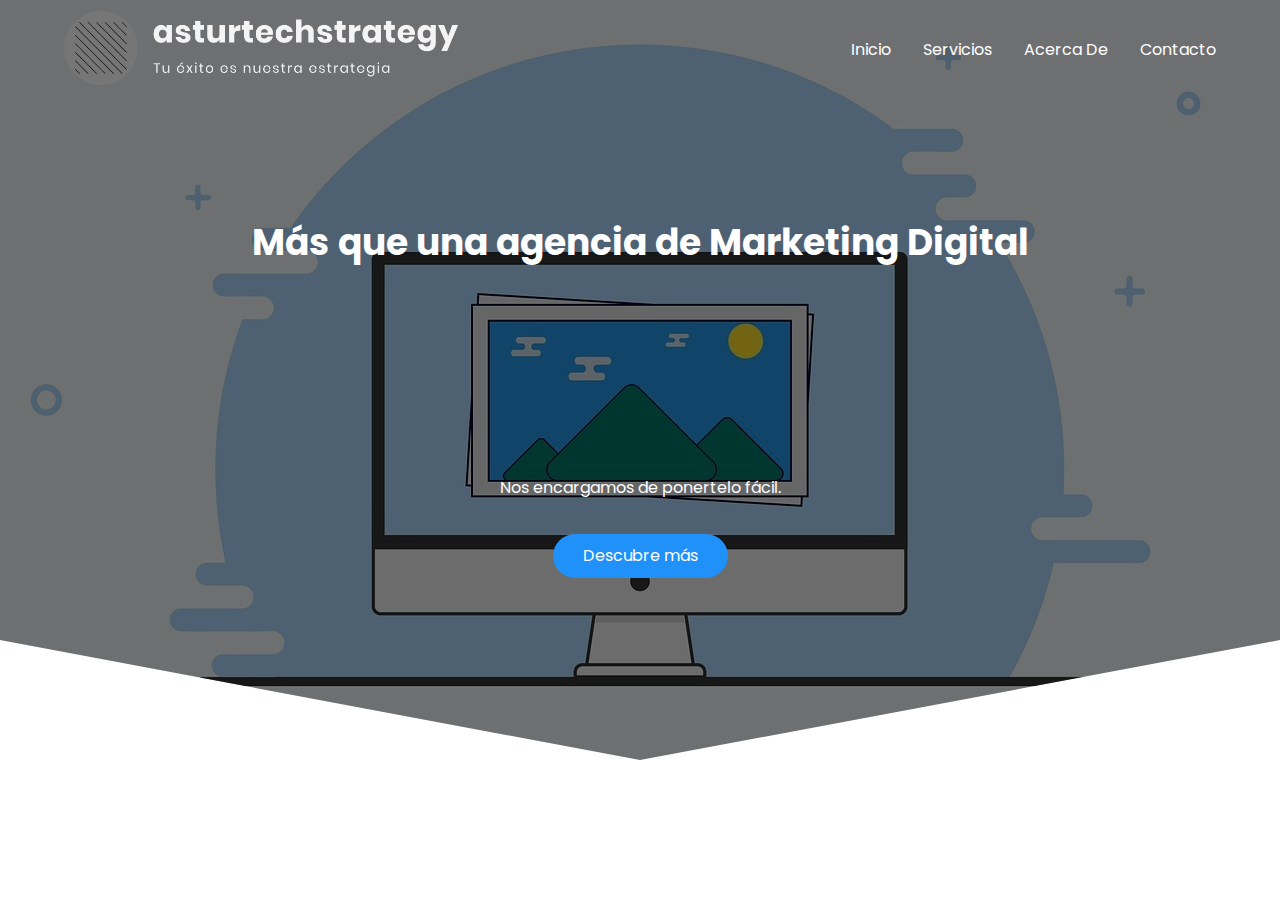
==== index.html @ c0c12b73 "TAR-01 Implementacion págima web" ====
<!DOCTYPE html>
<html lang="en">
<head>
    <meta charset="UTF-8">
    <meta name="viewport" content="width=device-width, initial-scale=1.0">
    <link rel="stylesheet" href="./css/normalize.css">
    <link rel="stylesheet" href="./css/styles.css">
    <link rel="shortcut icon" href="./Logos/Original on Transparent.png" type="image/x-icon">
    <title>Modern Web Page</title>
</head>
<body>
   <header class="hero">
        <nav class="nav container">
            <div class="nav__logo">
                
                <img class="imglogo" src="./Logos/Grayscale on Transparent.png">
            </div>

            <ul class="nav__link nav__link--menu">
                <li class="nav__items">
                    <a href="#" class="nav__links">Inicio</a>
                </li>
                <li class="nav__items">
                    <a href="#" class="nav__links">Servicios</a>
                </li>
                <li class="nav__items">
                    <a href="#" class="nav__links">Acerca De</a>
                </li>
                <li class="nav__items">
                    <a href="#" class="nav__links">Contacto</a>
                </li>

            <img src="./Logos/close.svg" class="nav__close">
            </ul>

            <div class="nav__menu">
                <img src="./Logos/menu.svg" class="nav__img">
            </div>
            
        </nav>
        <section class="hero__container container">
            <h1 class="hero__title">Más que una agencia de Marketing Digital</h1>
            <p class="hero__paragraph">Nos encargamos de ponertelo fácil. </p>
            <a href="#" class="cta">Descubre más</a>
        </section>
   </header>
</body>
</html>
---- css/styles.css ----
@import url('https://fonts.googleapis.com/css2?family=Poppins:wght@300;400;600;700&display=swap');

:root {
    --padding-container: 100px 0;
    
}

body {
    font-family: 'Poppins', sans-serif;
}

.container {
    width: 90%;
    max-width: 1200px;
    margin: 0 auto;
    overflow: hidden;
    padding: var(--padding-container);
}

.hero {
    width: 100%;
    height: 100vh;
    min-height: 600px;
    max-height: 800px;
    position: relative;
    display: grid;
    grid-template-rows: 100px 1fr;
    color: #fff;
}

.hero::before {
    content: "";
    position: absolute;
    top: 0;
    left: 0;
    width: 100%;
    height: 100%;
    background-image: linear-gradient(180deg, #0000008c 0%, #0000008c 100%), url('../Logos/ordenador.jpg');
    background-size: cover;
    clip-path: polygon(0 0, 100% 0, 100% 80%, 50% 95%, 0 80%);
    z-index: -1;
}


/* Nav */

.nav {
    --padding-container: 0;
    height: 100%;
    display: flex;
    align-items: center;
}

.nav__title {
    font-weight: 300;
}

.imglogo{
    font-weight: 300;
    height: 30%;
    width: 50%;
}

.nav__link {
    margin-left: auto;
    padding: 0;
    display: grid;
    grid-auto-flow: column;
    grid-auto-columns: max-content;
    gap: 2em;
}

.nav__items {
    list-style: none;
}

.nav__links {
    color: #fff;
    text-decoration: none;
}

.nav__menu {
    margin-left: auto;
    cursor: pointer;
    display: none;
}

.nav__img {
    display: block;
    width: 30px;
}


.nav__close {
    display: var(--show, none);
}


/* Hero container */

.hero__container {
    max-width: 800px;
    --padding-container: 0;
    display: grid;
    grid-auto-rows: max-content;
    align-content: center;
    gap: 1em;
    padding-bottom: 100px;
    text-align: center;
}

.hero__title {
    font-size: 2.25rem;
    margin-bottom: 25%;
    color: white;
}

.hero__paragraph {
    margin-bottom: 20px;
}

.cta {
    display: inline-block;
    background-color: #2091F9;
    justify-self: center;
    color: #fff;
    text-decoration: none;
    padding: 13px 30px;
    border-radius: 32px;
}

/* About */

.about {
    text-align: center;
}

.subtitle {
    color: var(--color-title);
    font-size: 2rem;
    margin-bottom: 25px;
}


.about__paragraph {
    line-height: 1.7;
}

.about__main {
    padding-top: 80px;
    display: grid;
    width: 90%;
    margin: 0 auto;
    gap: 1em;
    overflow: hidden;
    grid-template-columns: repeat(auto-fit, minmax(260px, auto));
}


.about__icons {
    display: grid;
    gap: 1em;
    justify-items: center;
    width: 260px;
    overflow: hidden;
    margin: 0 auto;
}

.about__icon {
    width: 40px;
}

/* Knowledge */

.knowledge {
    background-color: #e5e5f7;
    background-image: radial-gradient(#444cf7 0.5px, transparent 0.5px), radial-gradient(#444cf7 0.5px, #e5e5f7 0.5px);
    background-size: 20px 20px;
    background-position: 0 0, 10px 10px;
    overflow: hidden;
}

.knowledge__container{
    display: grid;
    grid-template-columns: 1fr 1fr;
    gap: 1em;
    align-items: center;
}

.knowledge__picture{
    max-width: 500px;
}

.knowledge__paragraph{
    line-height: 1.7;
    margin-bottom: 15px;
}

.knowledge__img{
    width: 100%;
    display: block;
}

/* price */

.price{
    text-align: center;
}

.price__table{
    padding-top: 60px;
    display: flex;
    flex-wrap: wrap;
    gap: 2.5em;
    justify-content: space-evenly;
    align-items: center;
}

.price__element{
    background-color: #e5e5f7;
    text-align: center;
    border-radius: 10px;
    width: 330px;
    padding: 40px;
    --color-plan: #696871;
    --color-price: #1D293F;
    --bg-cta: #fff;
    --color-cta: #5454D4;
    --color-items: #696871;
}

.price__element--best{
    width: 370px;
    padding: 60px 40px;
    background-color: #FF7143;
    --color-plan: rgb(255 255 255 / 75%);
    --color-price: #fff;
    --bg-cta: #9F3919;
    --color-cta: #FFF;
    --color-items: #fff;
}


.price__name{
    color: var(--color-plan);
    margin-bottom: 15px;
    font-weight: 300;
}

.price__price{
    font-size: 2.5rem;
    color: var(--color-price);
}

.price__items{
    margin-top: 35px;
    display: grid;
    gap: 1em;
    font-weight: 300;
    font-size: 1.2rem;
    margin-bottom: 50px;
    color: var(--color-items);
}

.price__cta{
    display: block;
    padding: 20px 0;
    border-radius: 10px;
    text-decoration: none;
    background-color: var(--bg-cta);
    font-weight: 600;
    color: var(--color-cta);
    box-shadow: 0 0 1px rgba(0, 0, 0, .5);
}

/* Testimony */

.testimony{
    background-color: #e5e5f7;
}

.testimony__container{
    display: grid;
    grid-template-columns: 50px 1fr 50px;
    gap: 1em;
    align-items: center;
}

.testimony__body{
    display: grid;
    grid-template-columns: 1fr max-content;
    justify-content: space-between;
    align-items: center;
    gap: 2em;
    grid-column: 2/3;
    grid-row: 1/2;
    opacity: 0;
    pointer-events: none;
}


.testimony__body--show{
    pointer-events: unset;
    opacity: 1;
    transition: opacity 1.5s ease-in-out;
}

.testimony__img{
    width: 250px;
    height: 250px;
    border-radius: 50%;
    object-fit: cover;
    object-position: 50% 30%;
}

.testimony__texts{
    max-width: 700px;
}

.testimony__course{
    background-color: royalblue;
    color: #fff;
    display: inline-block;
    padding: 5px;
}

.testimony__arrow{
    width: 90%;
    cursor: pointer;
}

/* Questions */

.questions{
    text-align: center;
}

.questions__container{
    display: grid;
    gap: 2em;
    padding-top: 50px;
    padding-bottom: 100px;
}

.questions__padding{
    padding: 0;
    transition: padding .3s;
    border: 1px solid #5454D4;
    border-radius: 6px;
}

.questions__padding--add{
    padding-bottom: 30px;
}

.questions__answer{
    padding: 0 30px 0;
    overflow: hidden;
}

.questions__title{
    text-align: left;
    display: flex;
    font-size: 20px;
    padding: 30px 0 30px;
    cursor: pointer;
    color: var(--color-title);
    justify-content: space-between;
}

.questions__arrow{
    border-radius: 50%;
    background-color: var(--color-title);
    width: 25px;
    height: 25px;
    display: flex;
    justify-content: center;
    align-items: center;
    align-self: flex-end;
    margin-left: 10px;
    transition:  transform .3s;
}

.questions__arrow--rotate{
    transform: rotate(180deg);
}

.questions__show{
    text-align: left;
    height: 0;
    transition: height .3s;
}

.questions__img{
    display: block;
}

.questions__copy{
    width: 60%;
    margin: 0 auto;
    margin-bottom: 30px;
}

/* Footer */

.footer{
    background-color: #1D293F;
}

.footer__title{
    font-weight: 300;
    font-size: 2rem;
    margin-bottom: 30px;
}

.footer__title, .footer__newsletter{
    color: #fff;
}


.footer__container{
    display: flex;
    justify-content: space-between;
    align-items: center;
    border-bottom: 1px solid #fff;
    padding-bottom: 60px;
}

.nav--footer{
    padding-bottom: 20px;
    display: grid;
    gap: 1em;
    grid-auto-flow: row;
    height: 100%;
}

.nav__link--footer{
    display: flex;
    margin: 0;
    margin-right: 20px;
    flex-wrap: wrap;
}

.footer__inputs{
    margin-top: 10px;
    display: flex;
    overflow: hidden;
}

.footer__input{
    background-color: #fff;
    height: 50px;
    display: block;
    padding-left: 10px;
    border-radius: 6px;
    font-size: 1rem;
    outline: none;
    border: none;
    margin-right: 16px;
}

.footer__submit{
    margin-left: auto;
    display: inline-block;
    height: 50px;
    padding: 0 20px ;
    background-color: #2091F9;
    border: none;
    font-size: 1rem;
    color: #fff;
    border-radius: 6px;
    cursor: pointer;
}

.footer__copy{
    --padding-container: 30px 0;
    text-align: center;
    color: #fff;
}

.footer__copyright{
    font-weight: 300;
}

.footer__icons{
    margin-bottom: 10px;
}

.footer__img{
    width: 30px;
}

/* Media queries */

@media (max-width:800px){
    .nav__menu{
        display: block;
    }

    .nav__link--menu{
        position: fixed;
        background-color: #000;
        top: 0;
        left: 0;
        height: 100%;
        width: 100%;
        display: flex;
        flex-direction: column;
        justify-content: space-evenly;
        align-items: center;
        z-index: 100;
        opacity: 0;
        pointer-events: none;
        transition: .7s opacity;
    }

    .nav__link--show{
        --show: block;
        opacity:1 ;
        pointer-events: unset;
    }

    .nav__close{
        position: absolute;
        top: 30px;
        right: 30px;
        width: 30px;
        cursor: pointer;
    }

    .hero__title{
        font-size: 2.5rem;
    }


    .about__main{
        gap: 2em;
    }

    .about__icons:last-of-type{
        grid-column: 1/-1;
    }


    .knowledge__container{
        grid-template-columns: 1fr;
        grid-template-rows: max-content 1fr;
        gap: 3em;
        text-align: center;
    }

    .knowledge__picture{
        grid-row: 1/2;
        justify-self: center;
    }

    .testimony__container{
        grid-template-columns: 30px 1fr 30px;
    }

    .testimony__body{
        grid-template-columns: 1fr;
        grid-template-rows: max-content max-content;
        gap: 3em;
        justify-items:center ;
    }


    .testimony__img{
        width: 200px;
        height: 200px;
        
    }

    .questions__copy{
        width: 100%;
    }

    .footer__container{
        flex-wrap: wrap;
    }

    .nav--footer{
        width: 100%;
        justify-items: center;
    }

    .nav__link--footer{
        width: 100%;
        justify-content: space-evenly;
        margin: 0;
    }

    .footer__form{
        width: 100%;
        justify-content: space-evenly;
    }

    .footer__input{
        flex: 1;
    }

}

@media (max-width:600px){
    .hero__title{
        font-size: 2rem;
    }

    .hero__paragraph{
        font-size: 1rem;
    }

    .subtitle{
        font-size: 1.8rem;
    }

    .price__element{
        width: 90%;
    }

    .price__element--best{
        width: 90%;
        /* padding: 40px; */
    }

    .price__price{
        font-size: 2rem;
    }

    .testimony{
        --padding-container: 60px 0;
    }

    .testimony__container{
        grid-template-columns: 28px 1fr 28px;
        gap: .9em;
    }

    .testimony__arrow{
        width: 100%;
    }

    .testimony__course{
        margin-top: 15px;
    }

    .questions__title{
        font-size: 1rem;
    }

    .footer__title{
        justify-self: start;
        margin-bottom: 15px;
    }

    .nav--footer{
        padding-bottom: 60px;
    }

    .nav__link--footer{
        justify-content: space-between;
    }

    .footer__inputs{
        flex-wrap: wrap;
    }

    .footer__input{
        flex-basis: 100%;
        margin: 0;
        margin-bottom: 16px;
    }

    .footer__submit{
        margin-right: auto;
        margin-left: 0;
        

        /* 
        margin:0;
        width: 100%;
        */
    }
}
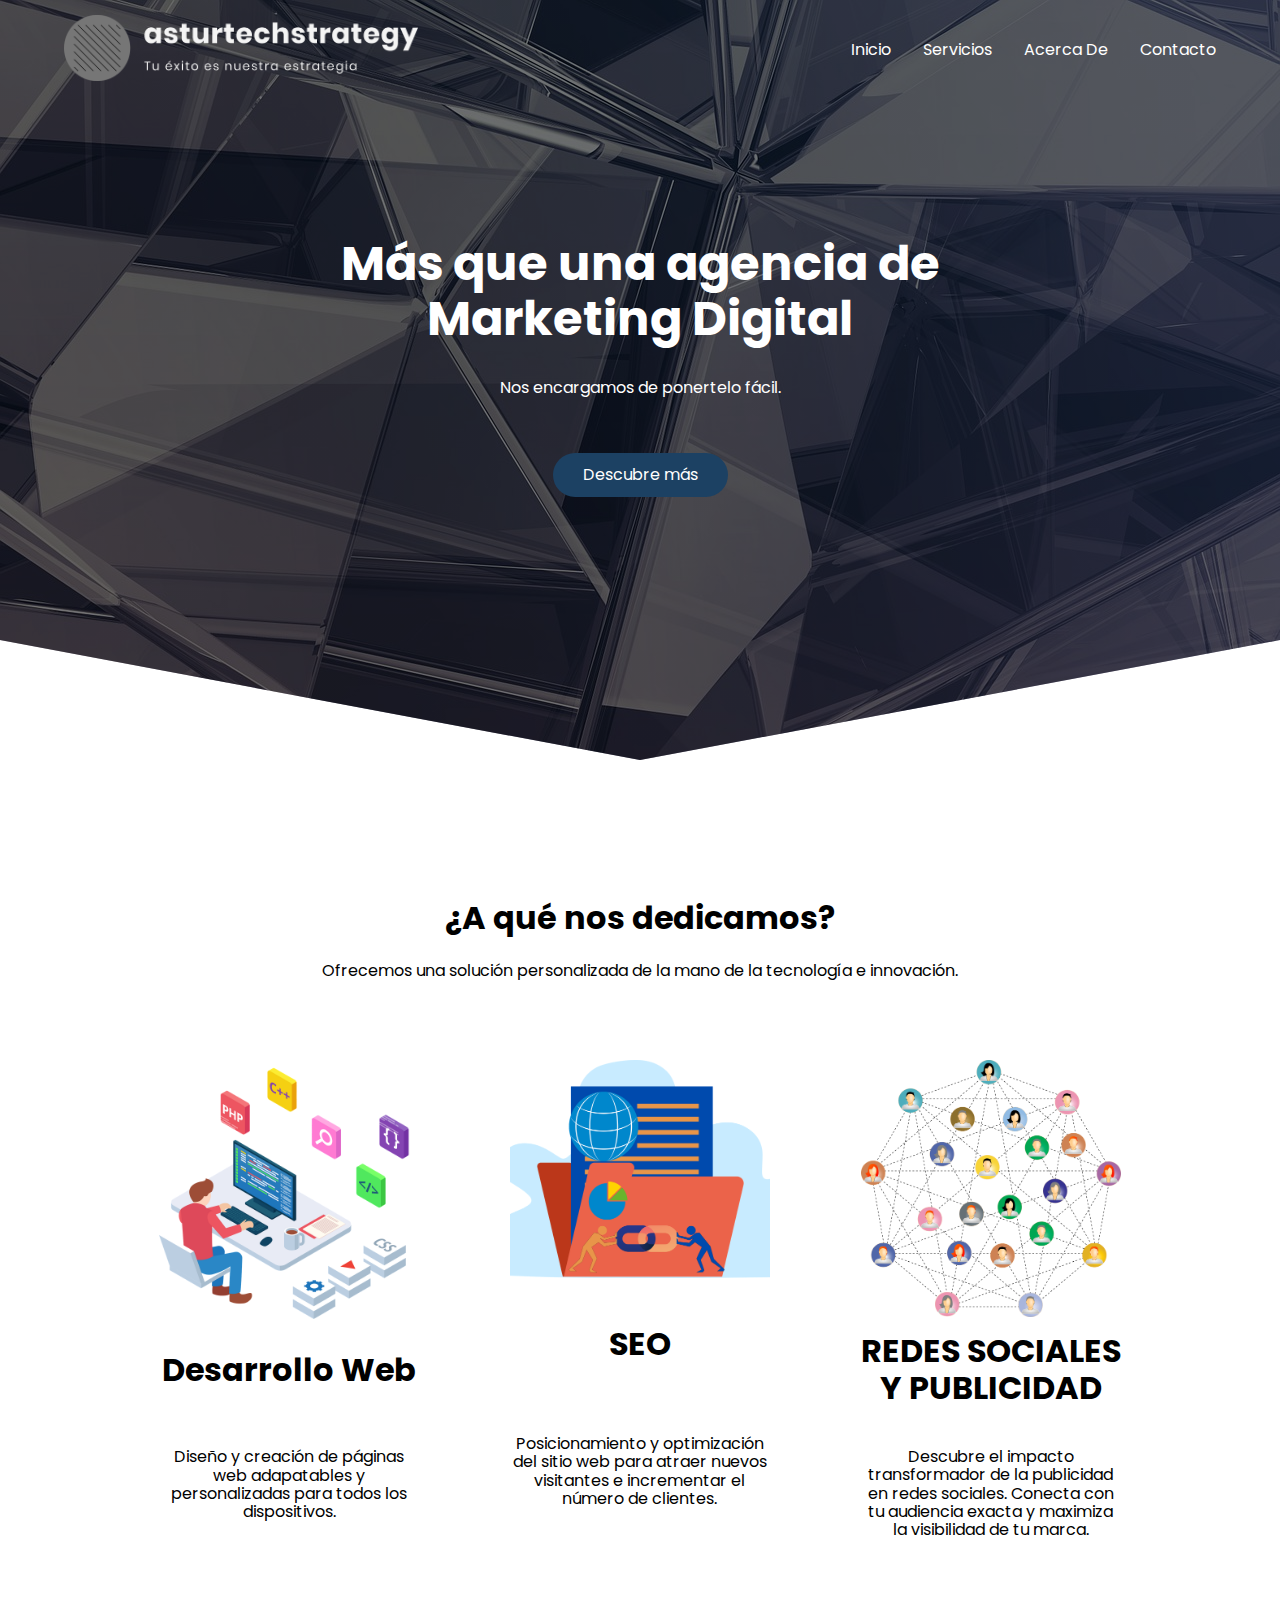
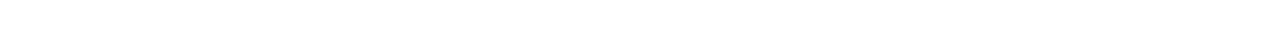
==== commit 5d8dbd72: "TAR-01 Implementacino pagina web" ====
--- a/index.html
+++ b/index.html
@@ -44,5 +44,29 @@
             <a href="#" class="cta">Descubre más</a>
         </section>
    </header>
+   <main>
+        <section class="container about">
+            <h2 class="subtitle">¿A qué nos dedicamos?</h2>
+            <p class="about_paragraph">Ofrecemos una solución personalizada de la mano de la tecnología e innovación.</p>
+
+            <div class="about__main">
+                <article class="about__icons">
+                    <img src="./Logos/desarrollo web.png" class="about__icon">
+                    <h3 class="subtitle">Desarrollo Web</h3>
+                    <p class="about_paragraph">Diseño y creación de páginas web adapatables y personalizadas para todos los dispositivos.</p>
+                </article>
+                <article class="about__icons">
+                    <img src="./Logos/seo.png" class="about__icon">
+                    <h3 class="subtitle">SEO</h3>
+                    <p class="about_paragraph">Posicionamiento y optimización del sitio web para atraer nuevos visitantes e incrementar el número de clientes.</p>
+                </article>
+                <article class="about__icons">
+                    <img src="./Logos/redessociales.png" class="about__icon">
+                    <h3 class="subtitle">REDES SOCIALES Y PUBLICIDAD</h3>
+                    <p class="about_paragraph">Descubre el impacto transformador de la publicidad en redes sociales. Conecta con tu audiencia exacta y maximiza la visibilidad de tu marca. </p>
+                </article>
+            </div>
+        </section>
+   </main>
 </body>
 </html>
--- a/css/styles.css
+++ b/css/styles.css
@@ -35,7 +35,7 @@
     left: 0;
     width: 100%;
     height: 100%;
-    background-image: linear-gradient(180deg, #0000008c 0%, #0000008c 100%), url('../Logos/ordenador.jpg');
+    background-image: linear-gradient(180deg, #0000008c 0%, #0000008c 100%), url('../Logos/fondocristal.jpg');
     background-size: cover;
     clip-path: polygon(0 0, 100% 0, 100% 80%, 50% 95%, 0 80%);
     z-index: -1;
@@ -56,9 +56,10 @@
 }
 
 .imglogo{
-    font-weight: 300;
+    font-weight: 200;
     height: 30%;
-    width: 50%;
+    width: 45%;
+    
 }
 
 .nav__link {
@@ -105,23 +106,25 @@
     grid-auto-rows: max-content;
     align-content: center;
     gap: 1em;
-    padding-bottom: 100px;
+    padding-bottom: 15%;
     text-align: center;
+    margin-top: 2%;
 }
 
 .hero__title {
-    font-size: 2.25rem;
-    margin-bottom: 25%;
+    font-size: 3rem;
+    margin-bottom: 2%;
     color: white;
 }
 
 .hero__paragraph {
-    margin-bottom: 20px;
+    margin-bottom: 5%;
+    
 }
 
 .cta {
     display: inline-block;
-    background-color: #2091F9;
+    background-color: #1c4163;
     justify-self: center;
     color: #fff;
     text-decoration: none;
@@ -167,7 +170,8 @@
 }
 
 .about__icon {
-    width: 40px;
+    width: 100%;
+   
 }
 
 /* Knowledge */
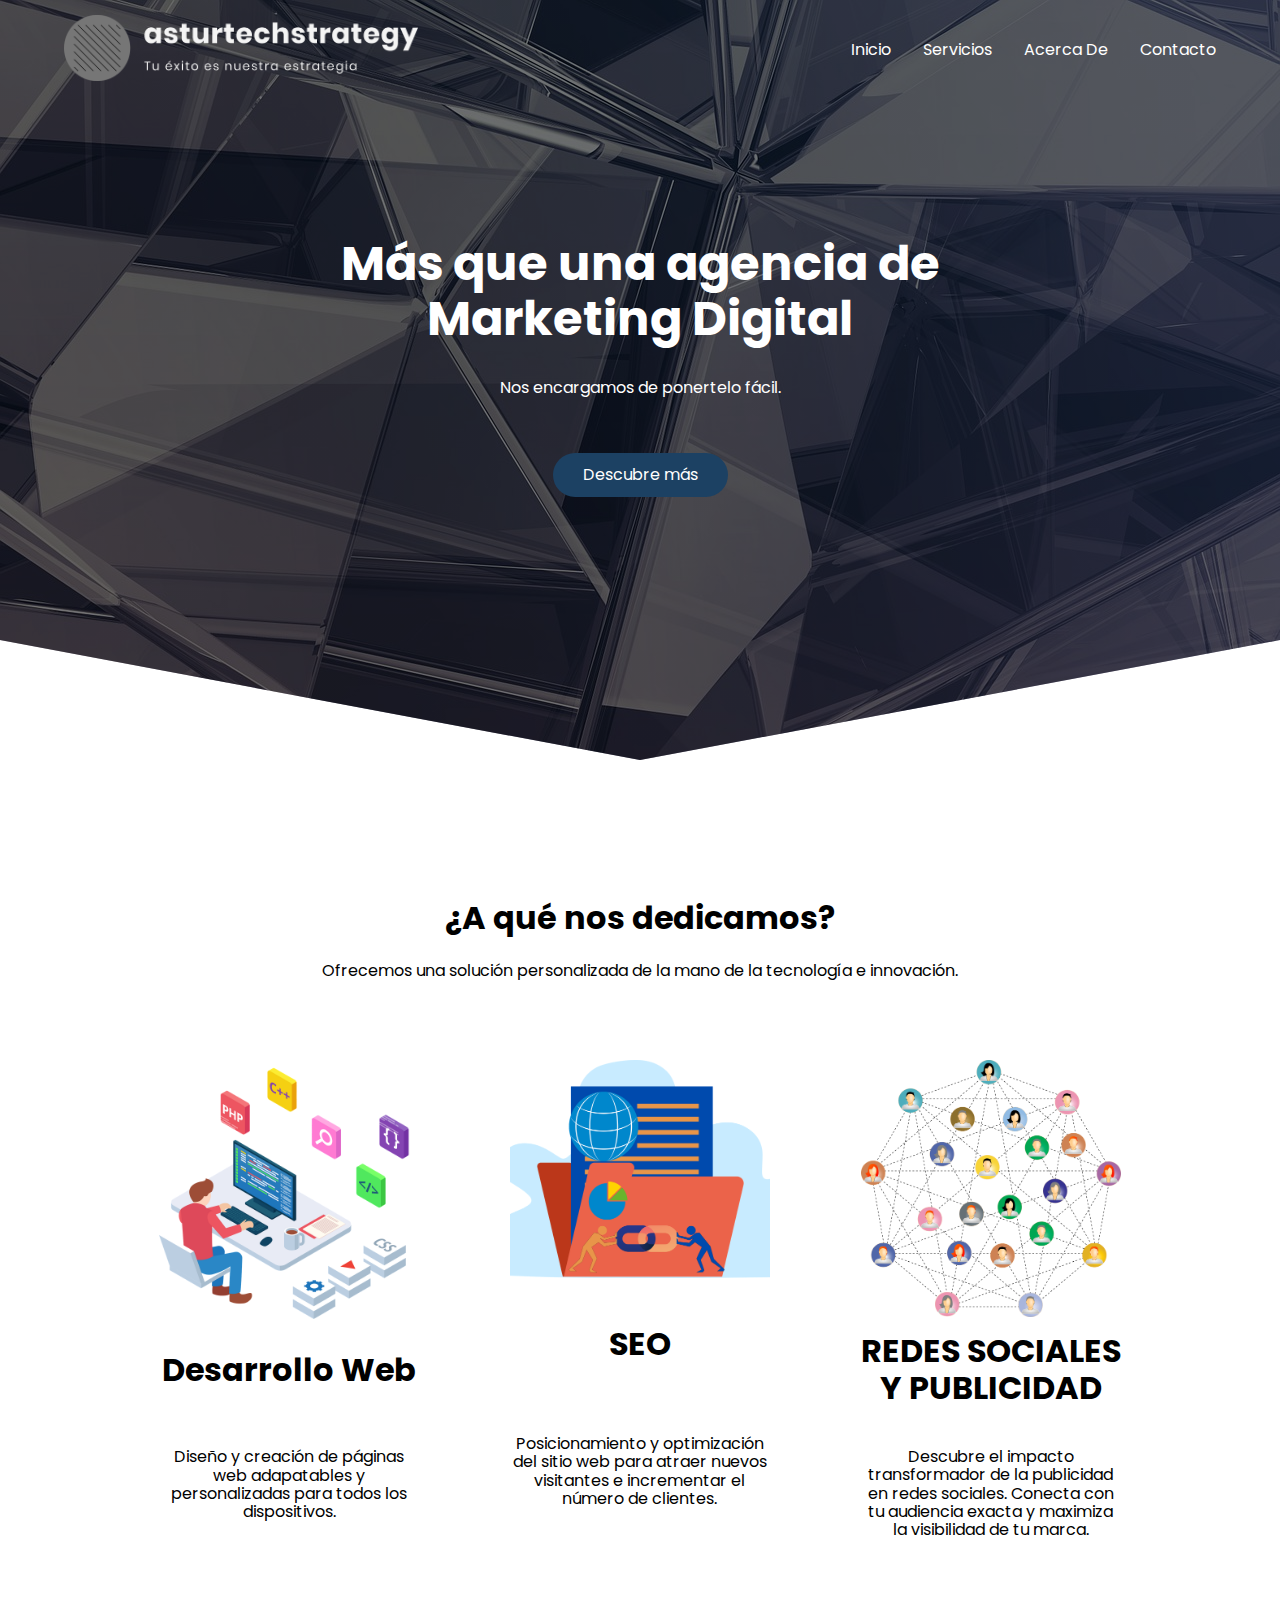
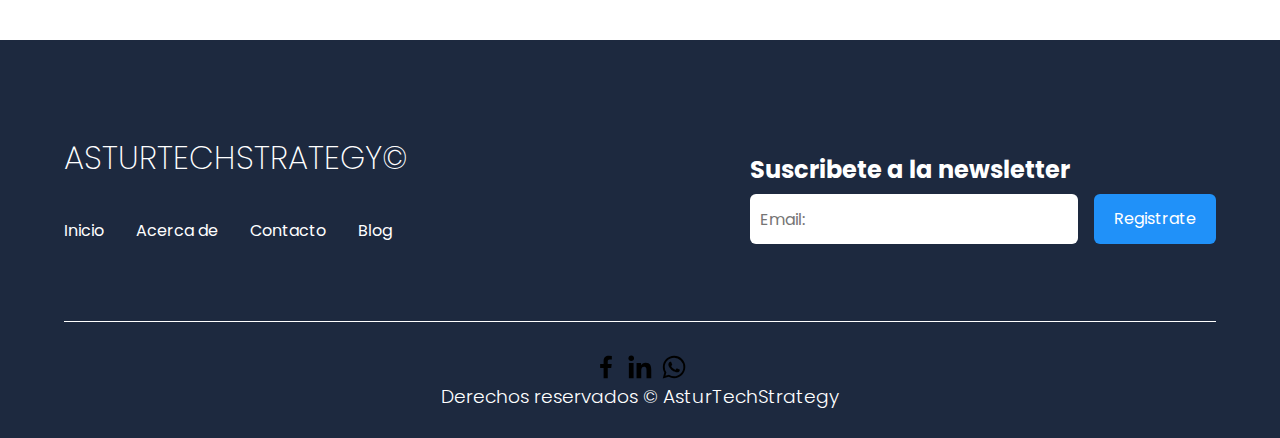
==== commit 88625c33: "TAR-01 Implementacion pagina web" ====
--- a/index.html
+++ b/index.html
@@ -68,5 +68,45 @@
             </div>
         </section>
    </main>
+   <footer class="footer">
+    <section class="footer__container container">
+        <nav class="nav nav--footer">
+            <h2 class="footer__title">ASTURTECHSTRATEGY&copy;</h2>
+
+            <ul class="nav__link nav__link--footer">
+                <li class="nav__items">
+                    <a href="#" class="nav__links">Inicio</a>
+                </li>
+                <li class="nav__items">
+                    <a href="#" class="nav__links">Acerca de</a>
+                </li>
+                <li class="nav__items">
+                    <a href="#" class="nav__links">Contacto</a>
+                </li>
+                <li class="nav__items">
+                    <a href="#" class="nav__links">Blog</a>
+                </li>
+            </ul>
+        </nav>
+
+        <form class="footer__form" action="https://formspree.io/f/mknkkrkj" method="POST">
+            <h2 class="footer__newsletter">Suscribete a la newsletter</h2>
+            <div class="footer__inputs">
+                <input type="email" placeholder="Email:" class="footer__input" name="_replyto">
+                <input type="submit" value="Registrate" class="footer__submit">
+            </div>
+        </form>
+    </section>
+
+    <section class="footer__copy container">
+        <div class="footer__social">
+            <a href="#" class="footer__icons"><img src="./Logos/facebook.svg" class="footer__img"></a>
+            <a href="#" class="footer__icons"><img src="./Logos/linkedIn.svg" class="footer__img"></a>
+            <a href="#" class="footer__icons"><img src="./Logos/whatsapp.svg" class="footer__img"></a>
+        </div>
+
+        <h3 class="footer__copyright">Derechos reservados &copy; AsturTechStrategy</h3>
+    </section>
+</footer>
 </body>
 </html>
--- a/css/styles.css
+++ b/css/styles.css
@@ -176,234 +176,7 @@
 
 /* Knowledge */
 
-.knowledge {
-    background-color: #e5e5f7;
-    background-image: radial-gradient(#444cf7 0.5px, transparent 0.5px), radial-gradient(#444cf7 0.5px, #e5e5f7 0.5px);
-    background-size: 20px 20px;
-    background-position: 0 0, 10px 10px;
-    overflow: hidden;
-}
-
-.knowledge__container{
-    display: grid;
-    grid-template-columns: 1fr 1fr;
-    gap: 1em;
-    align-items: center;
-}
-
-.knowledge__picture{
-    max-width: 500px;
-}
-
-.knowledge__paragraph{
-    line-height: 1.7;
-    margin-bottom: 15px;
-}
-
-.knowledge__img{
-    width: 100%;
-    display: block;
-}
-
-/* price */
-
-.price{
-    text-align: center;
-}
-
-.price__table{
-    padding-top: 60px;
-    display: flex;
-    flex-wrap: wrap;
-    gap: 2.5em;
-    justify-content: space-evenly;
-    align-items: center;
-}
-
-.price__element{
-    background-color: #e5e5f7;
-    text-align: center;
-    border-radius: 10px;
-    width: 330px;
-    padding: 40px;
-    --color-plan: #696871;
-    --color-price: #1D293F;
-    --bg-cta: #fff;
-    --color-cta: #5454D4;
-    --color-items: #696871;
-}
-
-.price__element--best{
-    width: 370px;
-    padding: 60px 40px;
-    background-color: #FF7143;
-    --color-plan: rgb(255 255 255 / 75%);
-    --color-price: #fff;
-    --bg-cta: #9F3919;
-    --color-cta: #FFF;
-    --color-items: #fff;
-}
-
-
-.price__name{
-    color: var(--color-plan);
-    margin-bottom: 15px;
-    font-weight: 300;
-}
-
-.price__price{
-    font-size: 2.5rem;
-    color: var(--color-price);
-}
-
-.price__items{
-    margin-top: 35px;
-    display: grid;
-    gap: 1em;
-    font-weight: 300;
-    font-size: 1.2rem;
-    margin-bottom: 50px;
-    color: var(--color-items);
-}
-
-.price__cta{
-    display: block;
-    padding: 20px 0;
-    border-radius: 10px;
-    text-decoration: none;
-    background-color: var(--bg-cta);
-    font-weight: 600;
-    color: var(--color-cta);
-    box-shadow: 0 0 1px rgba(0, 0, 0, .5);
-}
-
-/* Testimony */
-
-.testimony{
-    background-color: #e5e5f7;
-}
-
-.testimony__container{
-    display: grid;
-    grid-template-columns: 50px 1fr 50px;
-    gap: 1em;
-    align-items: center;
-}
-
-.testimony__body{
-    display: grid;
-    grid-template-columns: 1fr max-content;
-    justify-content: space-between;
-    align-items: center;
-    gap: 2em;
-    grid-column: 2/3;
-    grid-row: 1/2;
-    opacity: 0;
-    pointer-events: none;
-}
-
-
-.testimony__body--show{
-    pointer-events: unset;
-    opacity: 1;
-    transition: opacity 1.5s ease-in-out;
-}
-
-.testimony__img{
-    width: 250px;
-    height: 250px;
-    border-radius: 50%;
-    object-fit: cover;
-    object-position: 50% 30%;
-}
-
-.testimony__texts{
-    max-width: 700px;
-}
-
-.testimony__course{
-    background-color: royalblue;
-    color: #fff;
-    display: inline-block;
-    padding: 5px;
-}
-
-.testimony__arrow{
-    width: 90%;
-    cursor: pointer;
-}
-
-/* Questions */
-
-.questions{
-    text-align: center;
-}
-
-.questions__container{
-    display: grid;
-    gap: 2em;
-    padding-top: 50px;
-    padding-bottom: 100px;
-}
-
-.questions__padding{
-    padding: 0;
-    transition: padding .3s;
-    border: 1px solid #5454D4;
-    border-radius: 6px;
-}
-
-.questions__padding--add{
-    padding-bottom: 30px;
-}
-
-.questions__answer{
-    padding: 0 30px 0;
-    overflow: hidden;
-}
-
-.questions__title{
-    text-align: left;
-    display: flex;
-    font-size: 20px;
-    padding: 30px 0 30px;
-    cursor: pointer;
-    color: var(--color-title);
-    justify-content: space-between;
-}
-
-.questions__arrow{
-    border-radius: 50%;
-    background-color: var(--color-title);
-    width: 25px;
-    height: 25px;
-    display: flex;
-    justify-content: center;
-    align-items: center;
-    align-self: flex-end;
-    margin-left: 10px;
-    transition:  transform .3s;
-}
-
-.questions__arrow--rotate{
-    transform: rotate(180deg);
-}
-
-.questions__show{
-    text-align: left;
-    height: 0;
-    transition: height .3s;
-}
-
-.questions__img{
-    display: block;
-}
-
-.questions__copy{
-    width: 60%;
-    margin: 0 auto;
-    margin-bottom: 30px;
-}
+
 
 /* Footer */
 
@@ -412,7 +185,7 @@
 }
 
 .footer__title{
-    font-weight: 300;
+    font-weight: 200;
     font-size: 2rem;
     margin-bottom: 30px;
 }
@@ -488,6 +261,7 @@
 
 .footer__icons{
     margin-bottom: 10px;
+
 }
 
 .footer__img{
@@ -686,4 +460,9 @@
         width: 100%;
         */
     }
+    .imgfooter{
+        font-weight: 200;
+        height: 30%;
+        width: 45%;
+    }
 }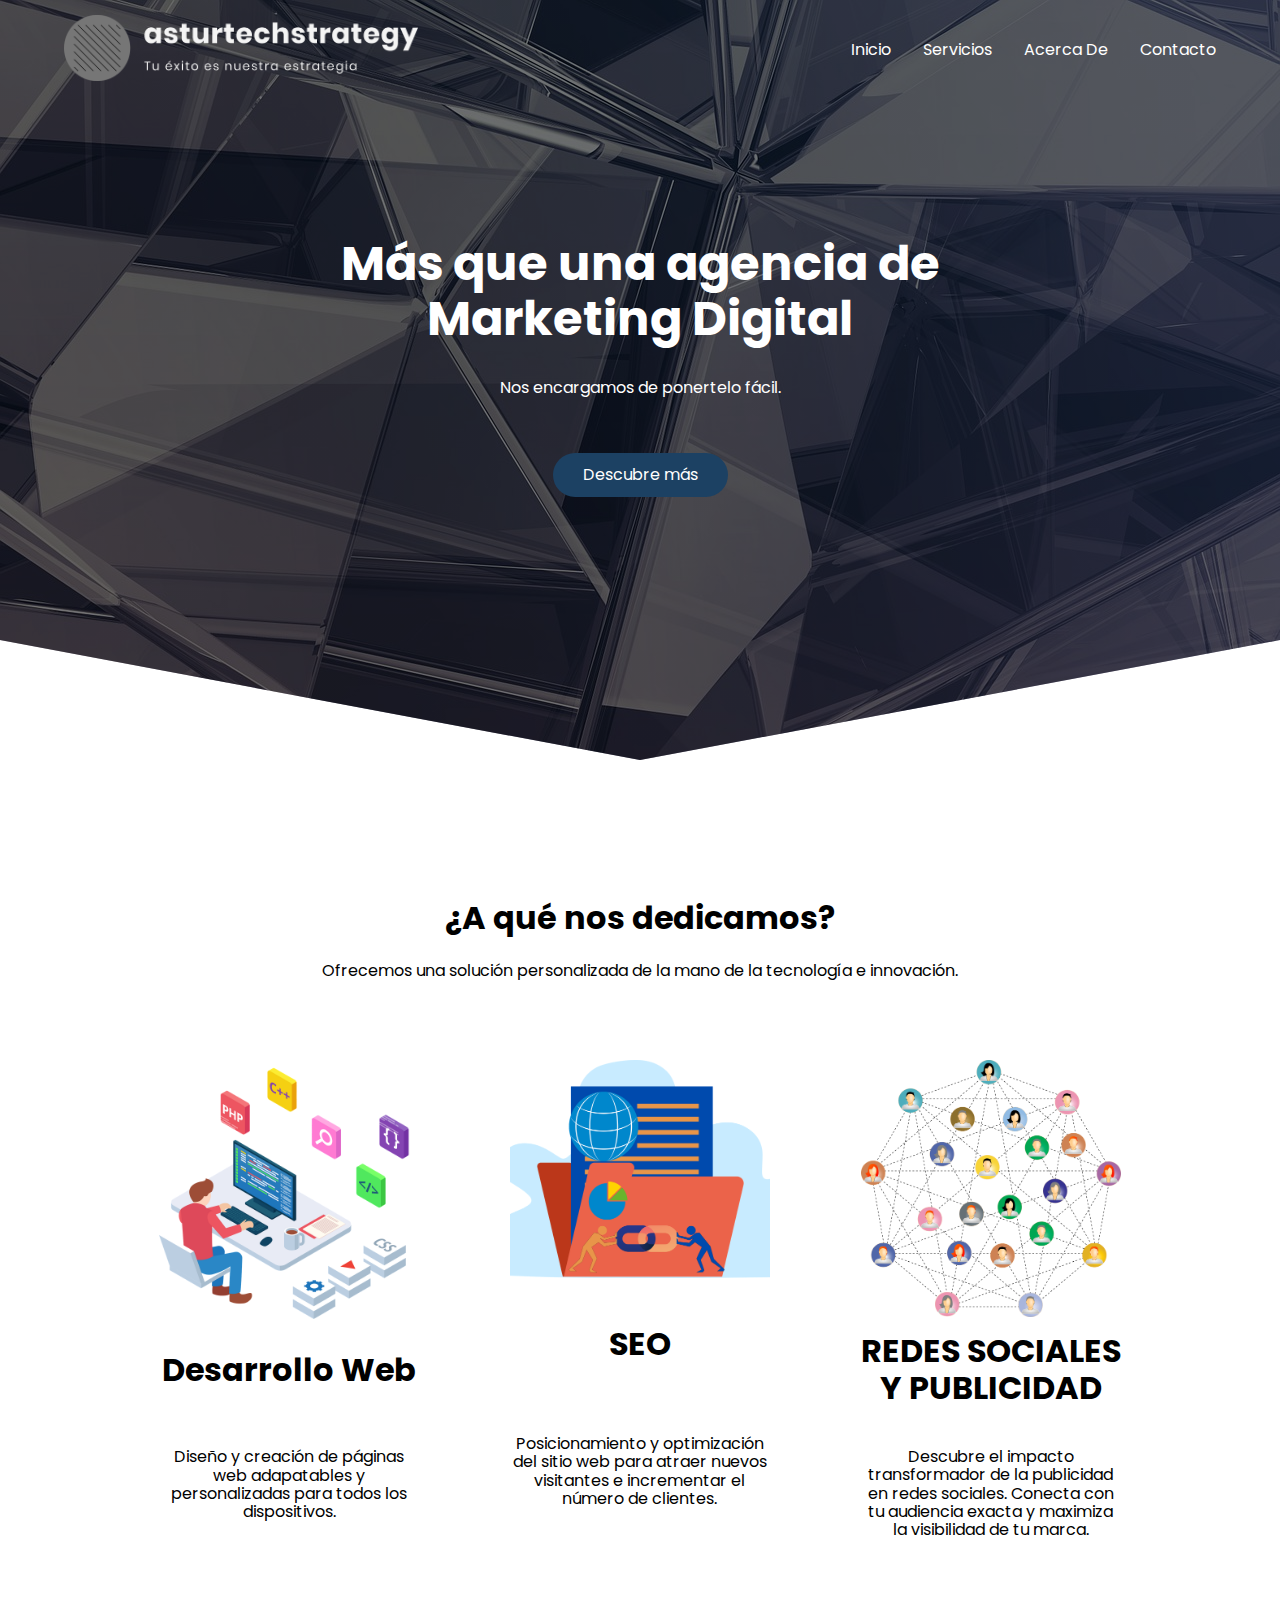
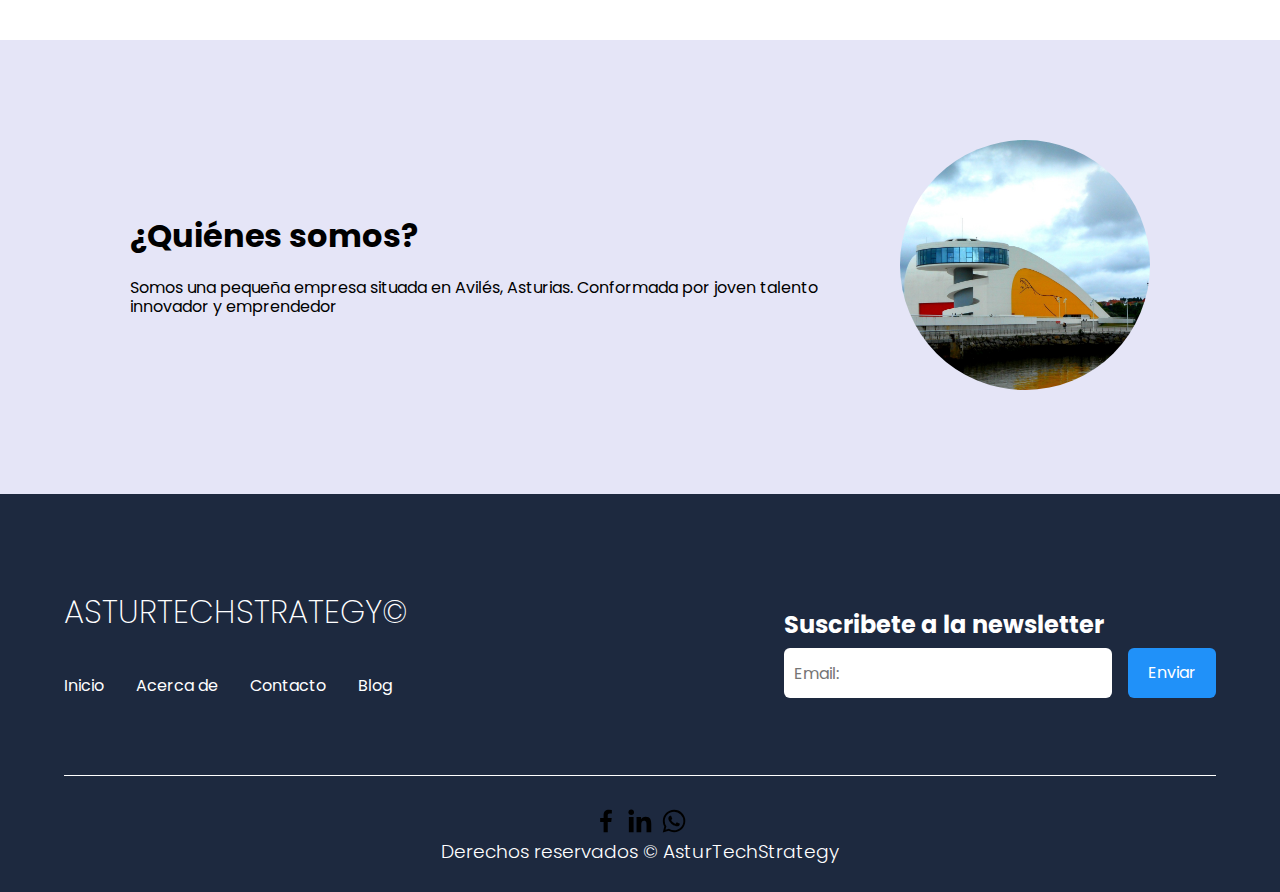
==== commit 2367a95b: "TAR-01 Implementacion pagina web" ====
--- a/index.html
+++ b/index.html
@@ -68,6 +68,25 @@
             </div>
         </section>
    </main>
+
+   <section class="testimony">
+    <div class="testimony__container container">
+        
+
+        <section class="testimony__body testimony__body--show" data-id="1">
+            <div class="testimony__texts">
+                <h2 class="subtitle">¿Quiénes somos?</h2>
+                <p class="testimony__review">Somos una pequeña empresa situada en Avilés, Asturias. Conformada por joven talento innovador y emprendedor</p>
+            </div>
+
+            <figure class="testimony__picture">
+                <img src="./Logos/aviles.jpg" class="testimony__img">
+            </figure>
+        </section>
+
+       
+    </section>
+
    <footer class="footer">
     <section class="footer__container container">
         <nav class="nav nav--footer">
@@ -93,7 +112,7 @@
             <h2 class="footer__newsletter">Suscribete a la newsletter</h2>
             <div class="footer__inputs">
                 <input type="email" placeholder="Email:" class="footer__input" name="_replyto">
-                <input type="submit" value="Registrate" class="footer__submit">
+                <input type="submit" value="Enviar" class="footer__submit">
             </div>
         </form>
     </section>
--- a/css/styles.css
+++ b/css/styles.css
@@ -59,7 +59,6 @@
     font-weight: 200;
     height: 30%;
     width: 45%;
-    
 }
 
 .nav__link {
@@ -80,6 +79,9 @@
     text-decoration: none;
 }
 
+.nav__links:hover{
+    text-decoration: underline;
+}
 .nav__menu {
     margin-left: auto;
     cursor: pointer;
@@ -132,6 +134,11 @@
     border-radius: 32px;
 }
 
+.cta:hover{
+    background-color: white;
+    color: #1c4163;
+}
+
 /* About */
 
 .about {
@@ -174,7 +181,61 @@
    
 }
 
-/* Knowledge */
+/* Testimony */
+
+.testimony{
+    background-color: #e5e5f7;
+}
+
+.testimony__container{
+    display: grid;
+    grid-template-columns: 50px 1fr 50px;
+    gap: 1em;
+    align-items: center;
+}
+
+.testimony__body{
+    display: grid;
+    grid-template-columns: 1fr max-content;
+    justify-content: space-between;
+    align-items: center;
+    gap: 2em;
+    grid-column: 2/3;
+    grid-row: 1/2;
+    opacity: 0;
+    pointer-events: none;
+}
+
+
+.testimony__body--show{
+    pointer-events: unset;
+    opacity: 1;
+    transition: opacity 1.5s ease-in-out;
+}
+
+.testimony__img{
+    width: 250px;
+    height: 250px;
+    border-radius: 50%;
+    object-fit: cover;
+    object-position: 50% 30%;
+}
+
+.testimony__texts{
+    max-width: 700px;
+}
+
+.testimony__course{
+    background-color: royalblue;
+    color: #fff;
+    display: inline-block;
+    padding: 5px;
+}
+
+.testimony__arrow{
+    width: 90%;
+    cursor: pointer;
+}
 
 
 
@@ -249,6 +310,11 @@
     cursor: pointer;
 }
 
+.footer__submit:hover{
+    color: white;
+    background-color: #1c4163;
+}
+
 .footer__copy{
     --padding-container: 30px 0;
     text-align: center;
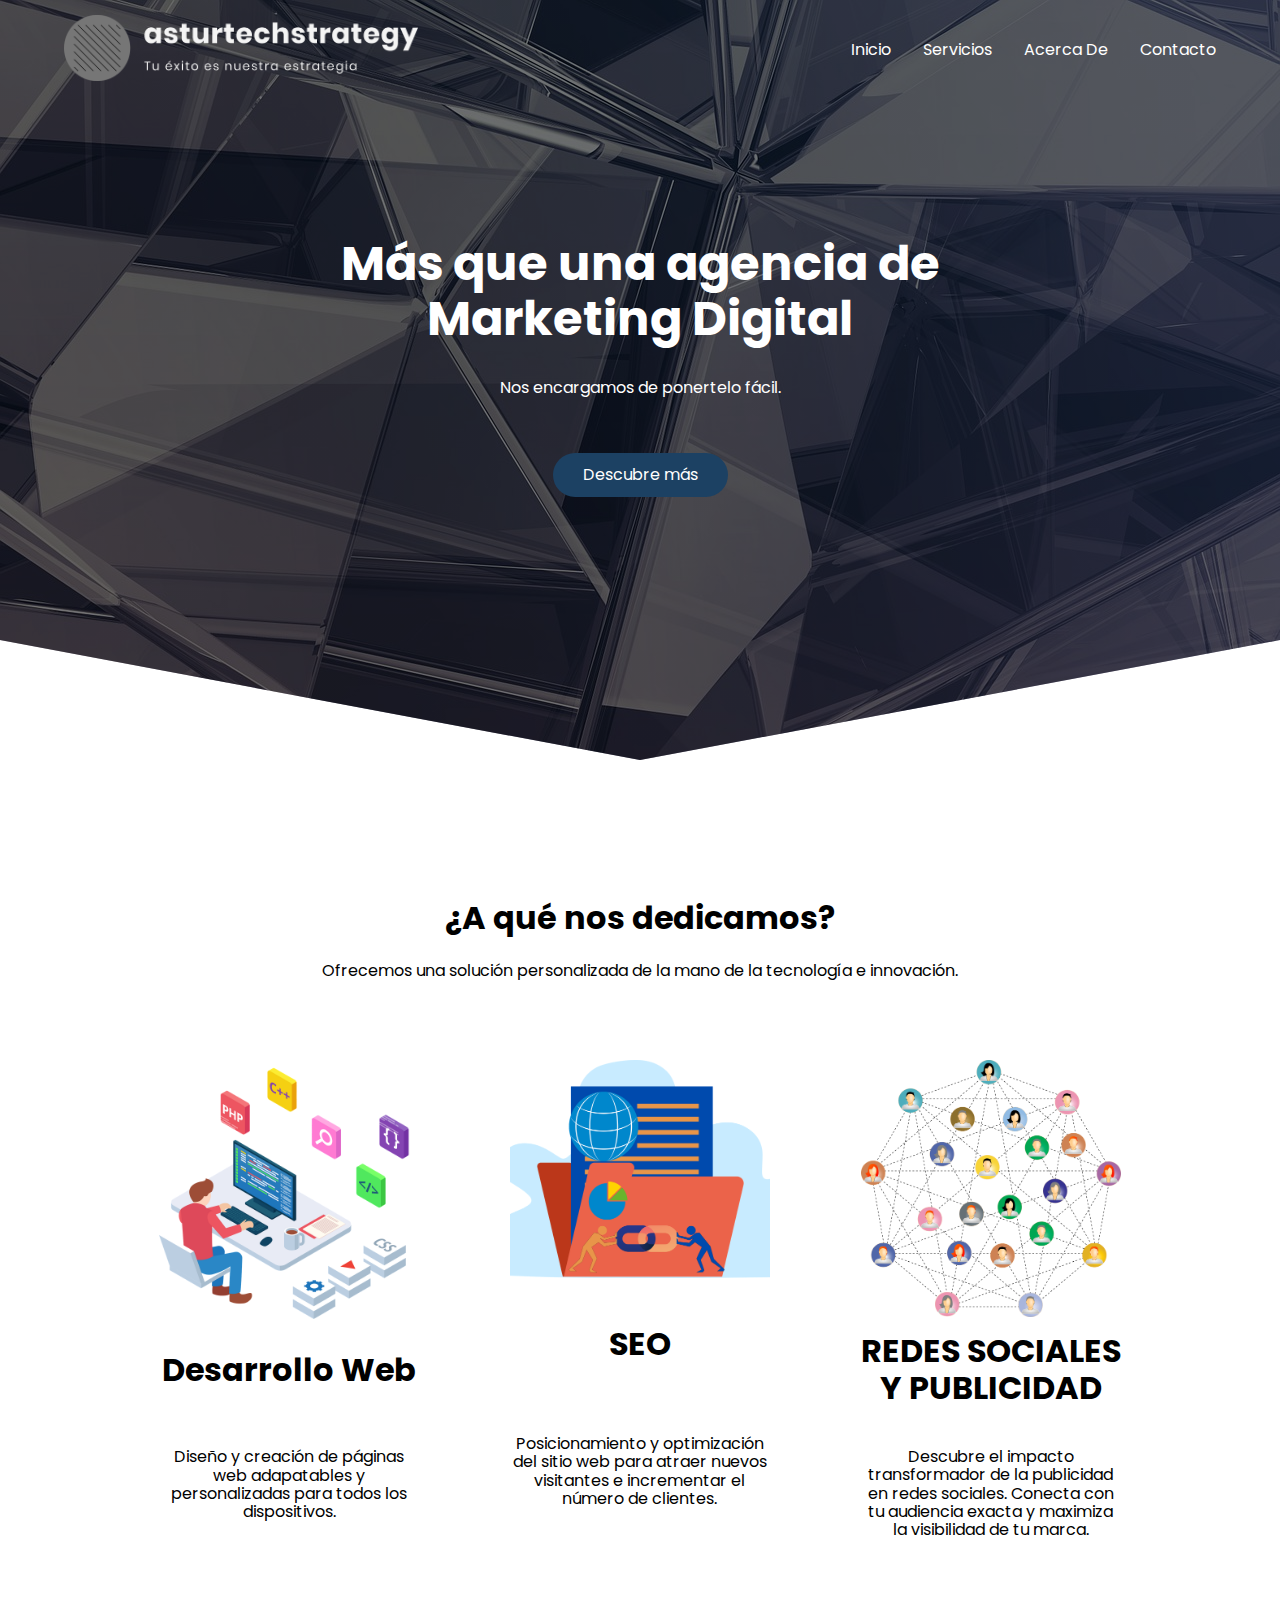
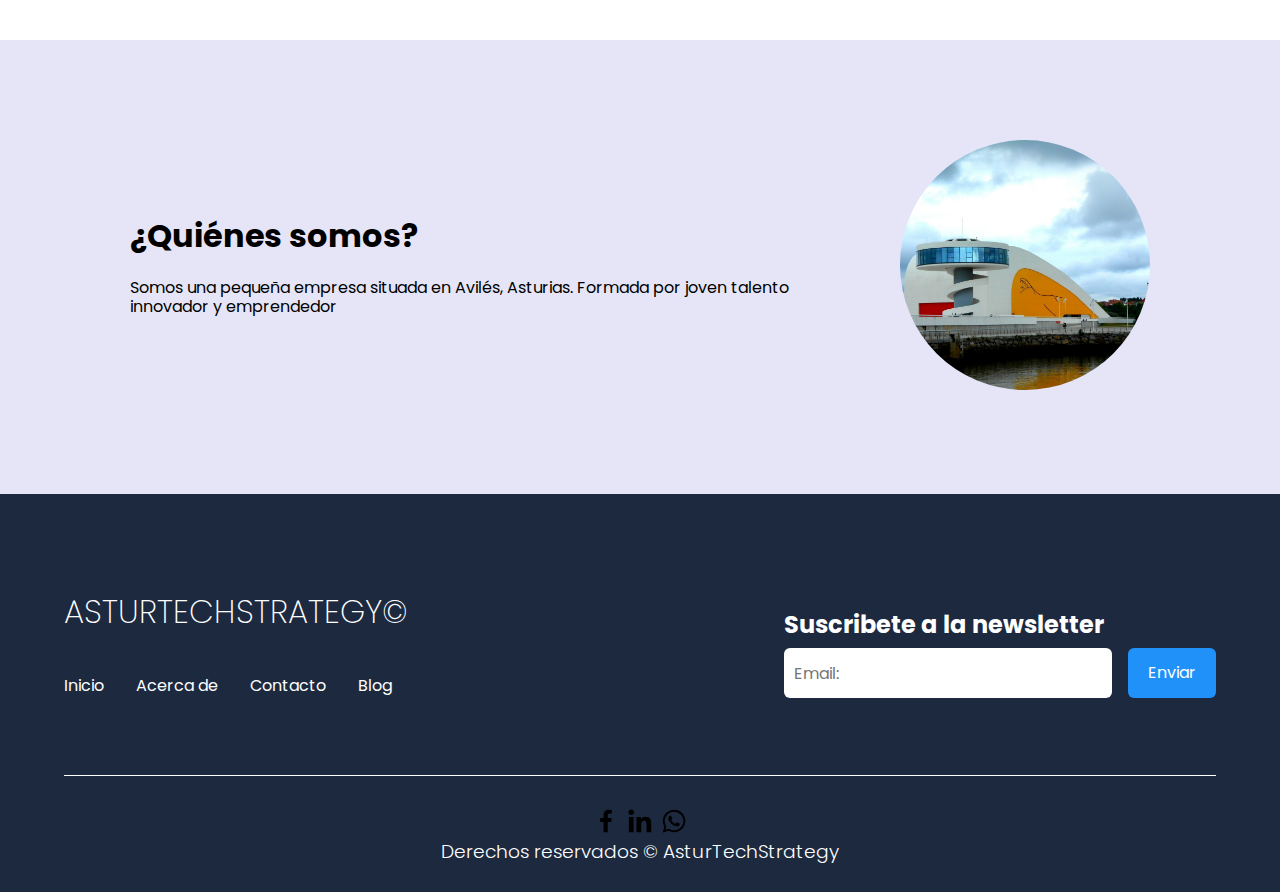
==== commit 37453e65: "TAR-01 Implementacion pagina web" ====
--- a/index.html
+++ b/index.html
@@ -76,7 +76,7 @@
         <section class="testimony__body testimony__body--show" data-id="1">
             <div class="testimony__texts">
                 <h2 class="subtitle">¿Quiénes somos?</h2>
-                <p class="testimony__review">Somos una pequeña empresa situada en Avilés, Asturias. Conformada por joven talento innovador y emprendedor</p>
+                <p class="testimony__review">Somos una pequeña empresa situada en Avilés, Asturias. Formada por joven talento innovador y emprendedor</p>
             </div>
 
             <figure class="testimony__picture">
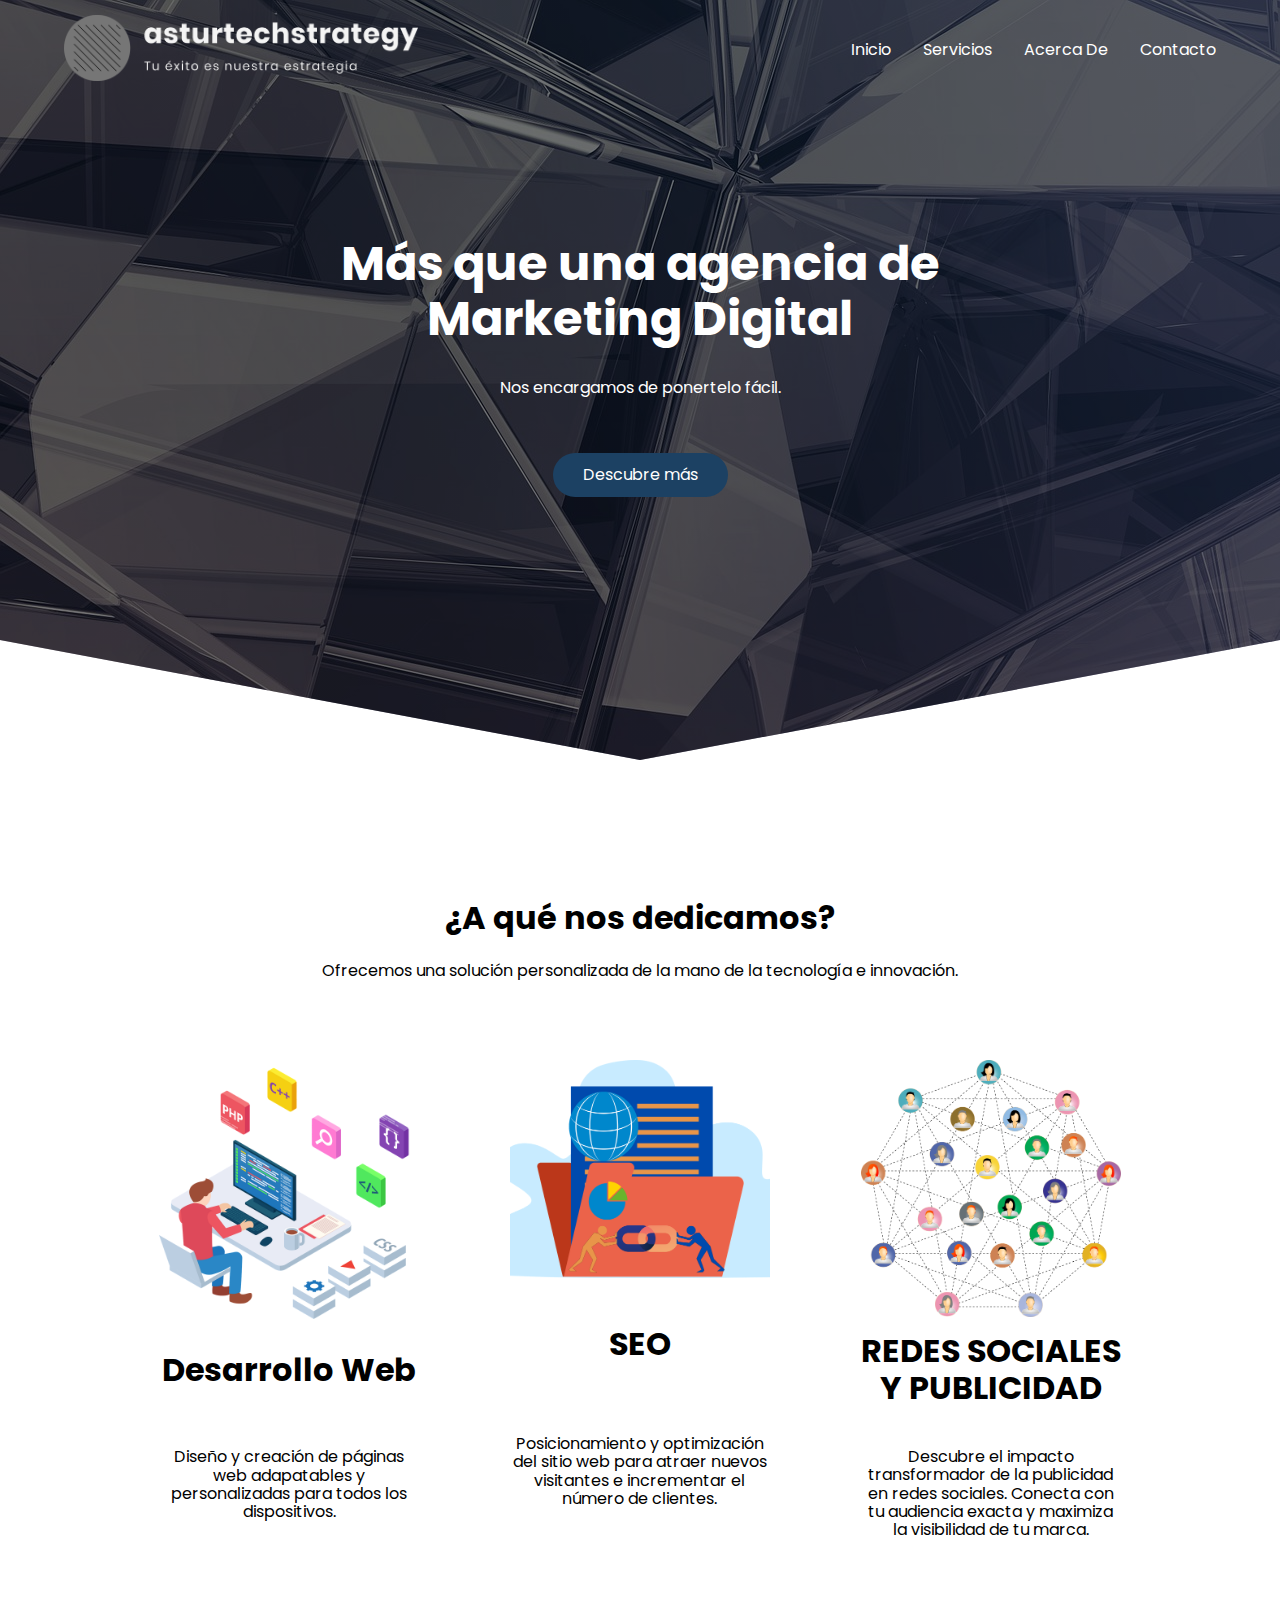
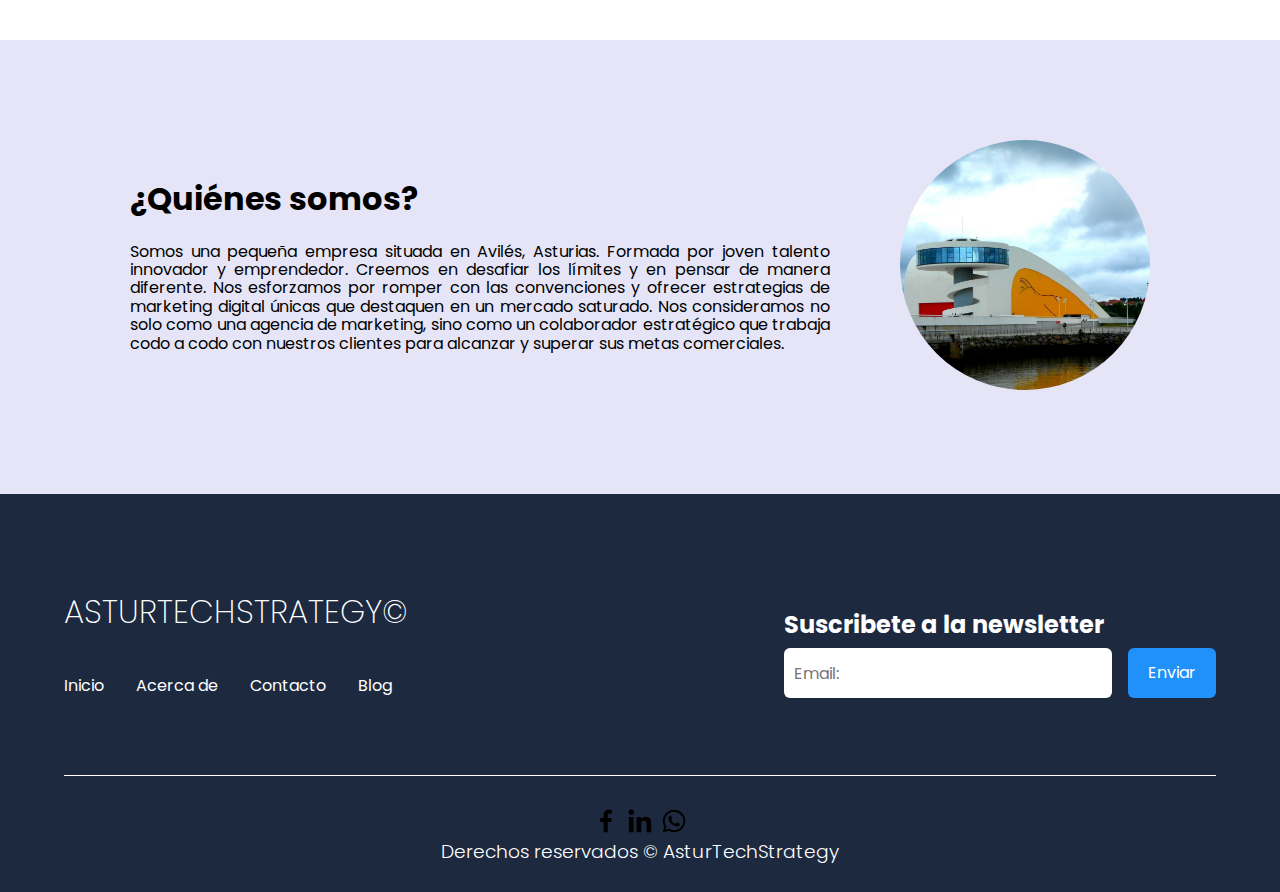
==== commit 62fb1c4c: "TAR-01 Implementacion pagina web" ====
--- a/index.html
+++ b/index.html
@@ -76,7 +76,7 @@
         <section class="testimony__body testimony__body--show" data-id="1">
             <div class="testimony__texts">
                 <h2 class="subtitle">¿Quiénes somos?</h2>
-                <p class="testimony__review">Somos una pequeña empresa situada en Avilés, Asturias. Formada por joven talento innovador y emprendedor</p>
+                <p class="testimony__review">Somos una pequeña empresa situada en Avilés, Asturias. Formada por joven talento innovador y emprendedor. Creemos en desafiar los límites y en pensar de manera diferente. Nos esforzamos por romper con las convenciones y ofrecer estrategias de marketing digital únicas que destaquen en un mercado saturado. Nos consideramos no solo como una agencia de marketing, sino como un colaborador estratégico que trabaja codo a codo con nuestros clientes para alcanzar y superar sus metas comerciales.</p>
             </div>
 
             <figure class="testimony__picture">
--- a/css/styles.css
+++ b/css/styles.css
@@ -237,6 +237,9 @@
     cursor: pointer;
 }
 
+.testimony__review{
+    text-align: justify;
+}
 
 
 /* Footer */
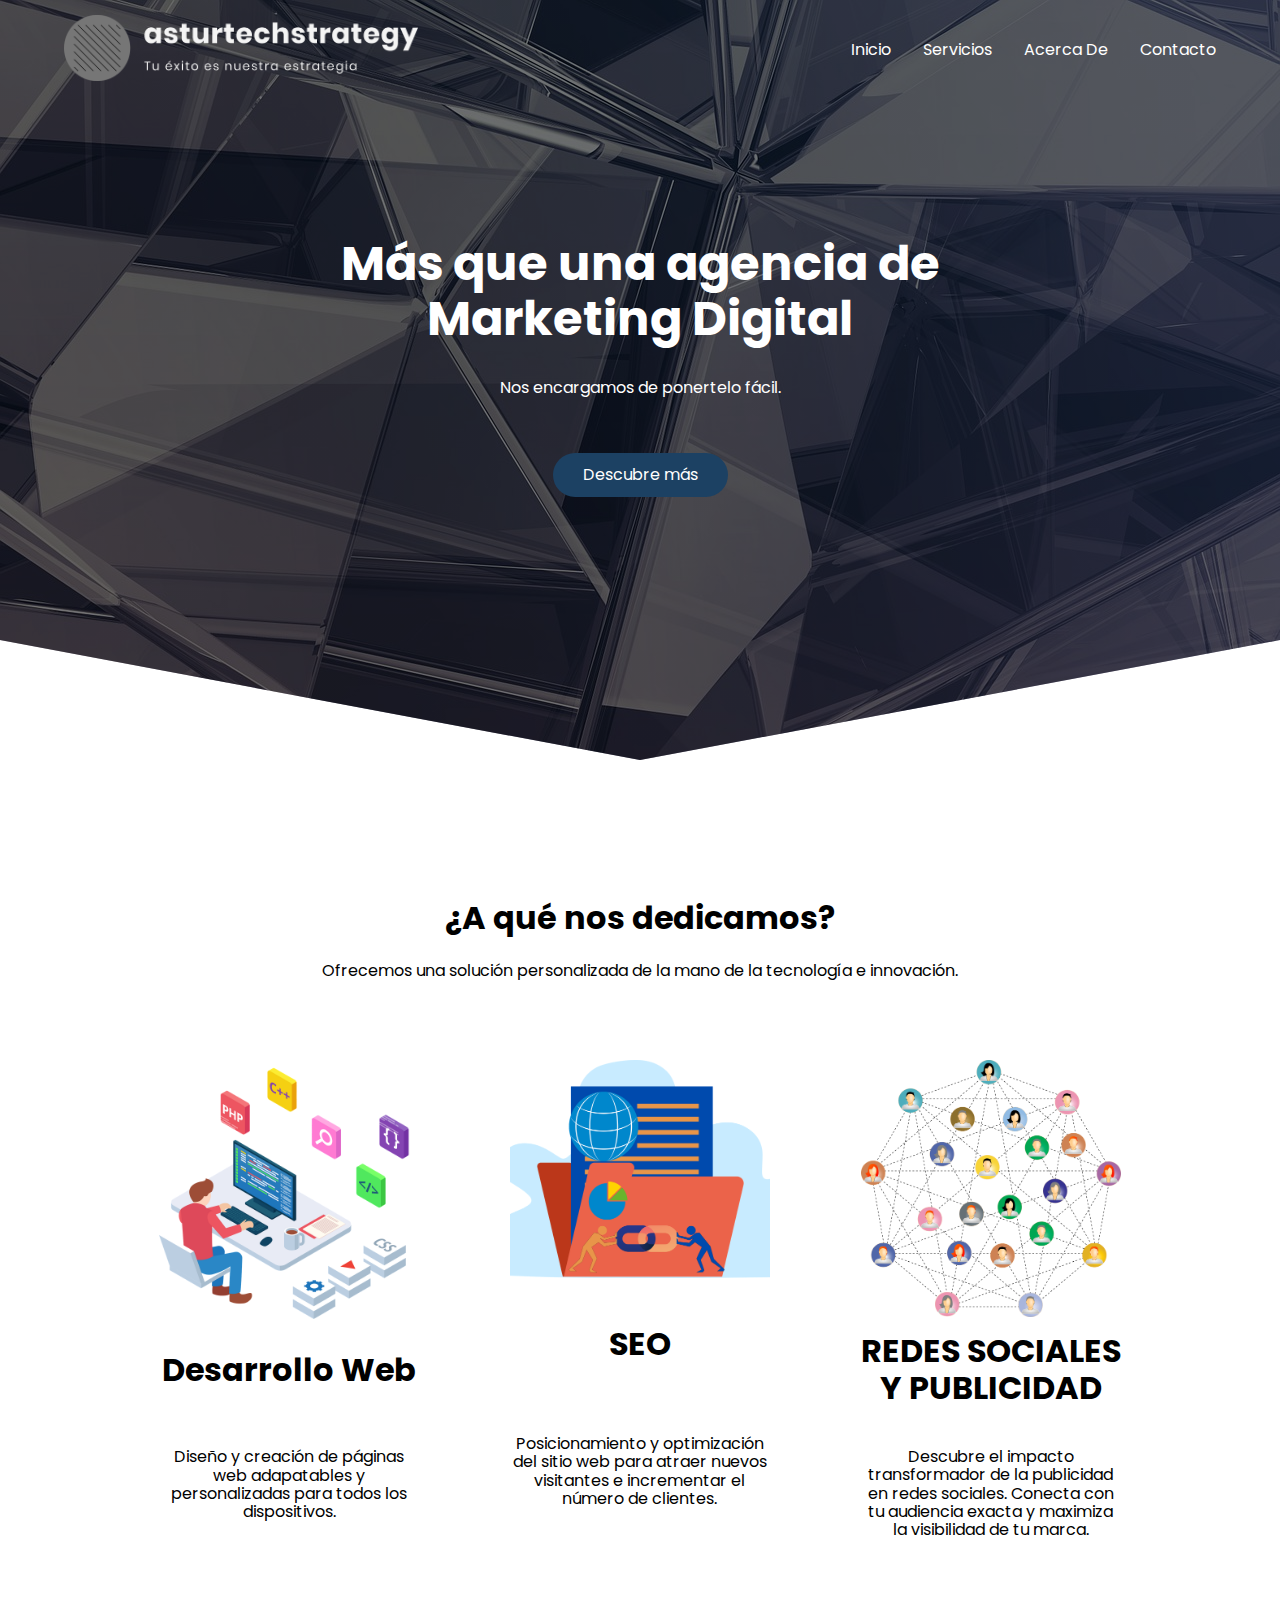
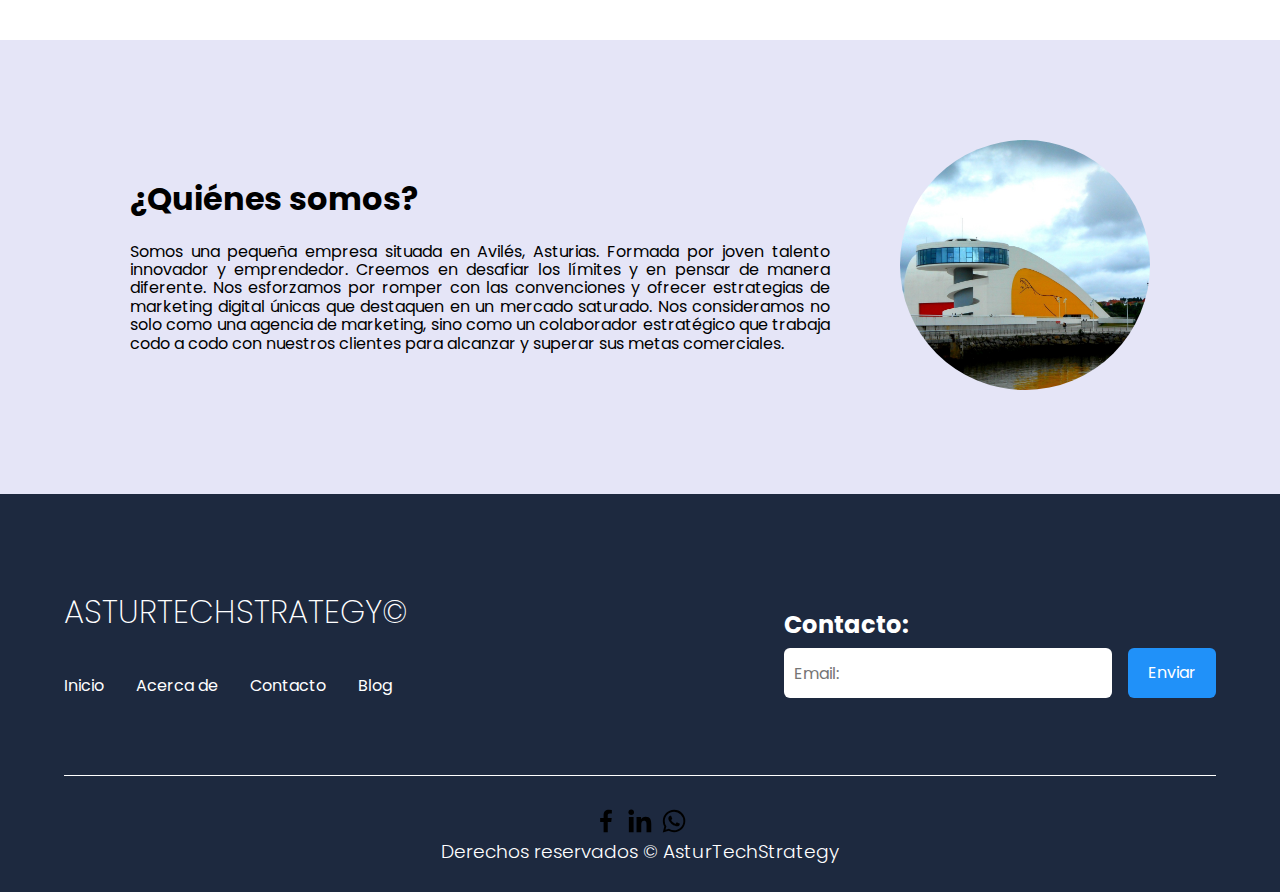
==== commit 847be30c: "TAR-01 Mailing" ====
--- a/index.html
+++ b/index.html
@@ -108,10 +108,10 @@
             </ul>
         </nav>
 
-        <form class="footer__form" action="https://formspree.io/f/mknkkrkj" method="POST">
-            <h2 class="footer__newsletter">Suscribete a la newsletter</h2>
+        <form class="footer__form" action="https://formspree.io/f/xpzvwqyo" method="POST">
+            <h2 class="footer__newsletter">Contacto:</h2>
             <div class="footer__inputs">
-                <input type="email" placeholder="Email:" class="footer__input" name="_replyto">
+                <input type="email" placeholder="Email:" class="footer__input" name="email">
                 <input type="submit" value="Enviar" class="footer__submit">
             </div>
         </form>
